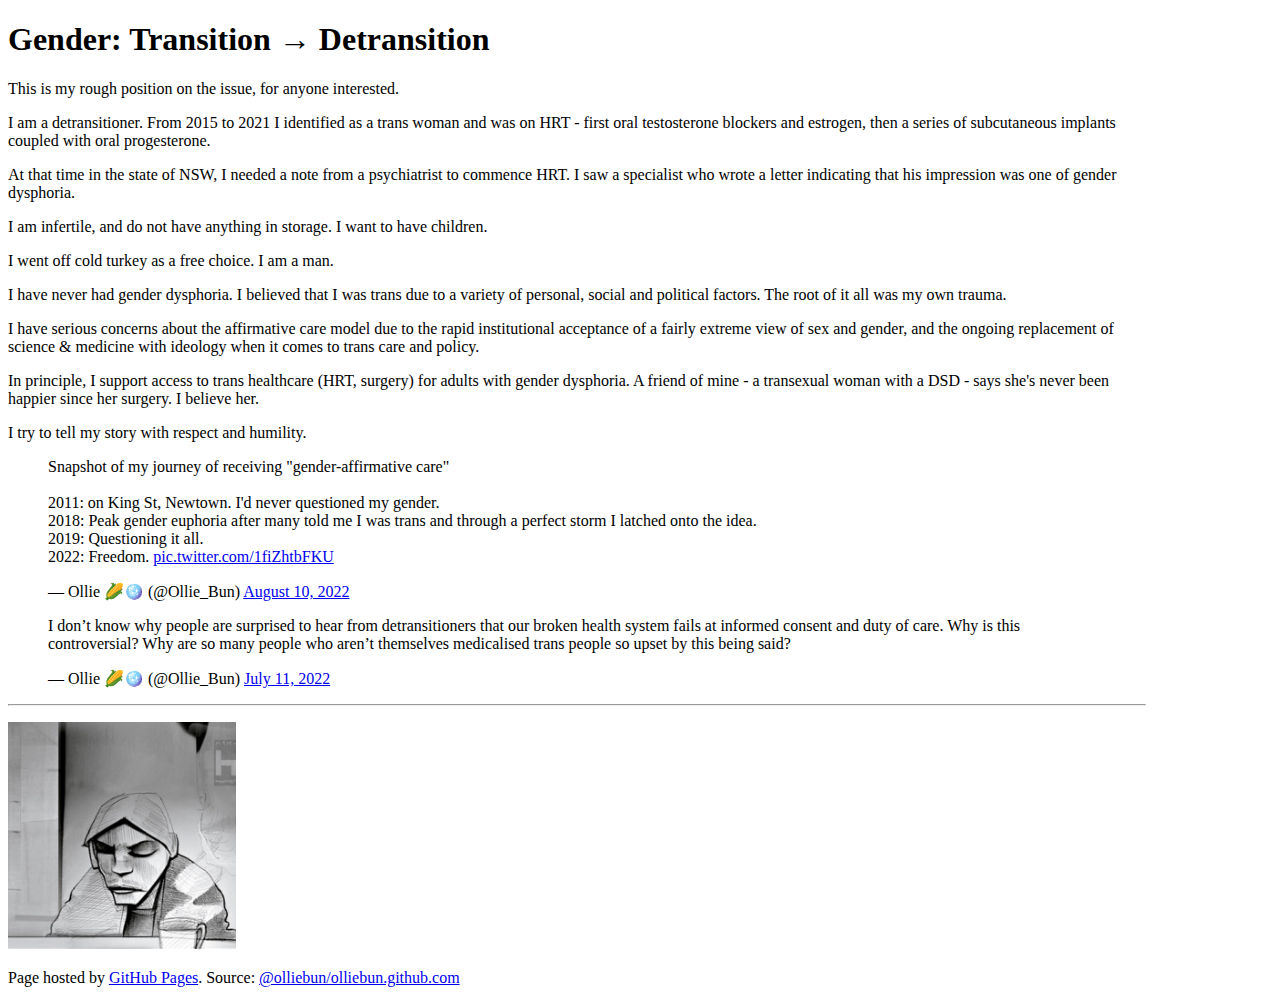
==== transition/index.html @ f9fe9c73 "move transition to its own page" ====
<!DOCTYPE html>
<html lang="en">
  <head>
    <meta charset="UTF-8">
    <meta name="viewport" content="width=device-width, initial-scale=1.0">
    <meta http-equiv="X-UA-Compatible" content="ie=edge">
    <title>Ollie - Transition → Detransition</title>
    <link rel="stylesheet" href="/css/index.css">

    <link rel="icon" href="/img/favicon-corn.png">
    <!--[if IE]><link rel="shortcut icon" href="/img/favicon-corn.png"><![endif]-->
  </head>
  <body>
    <div id="main">
      <h1>Gender: Transition → Detransition</h1>

      <p>This is my rough position on the issue, for anyone interested.</p>

      <p>I am a detransitioner. From 2015 to 2021 I identified as a trans woman and was on HRT - first oral testosterone blockers and estrogen, then a series of subcutaneous implants coupled with oral progesterone.</p>

      <p>At that time in the state of NSW, I needed a note from a psychiatrist to commence HRT. I saw a specialist who wrote a letter indicating that his impression was one of gender dysphoria.</p>

      <p>I am infertile, and do not have anything in storage. I want to have children.</p>

      <p>I went off cold turkey as a free choice. I am a man.</p>

      <p>I have never had gender dysphoria. I believed that I was trans due to a variety of personal, social and political factors. The root of it all was my own trauma.</p>

      <p>I have serious concerns about the affirmative care model due to the rapid institutional acceptance of a fairly extreme view of sex and gender, and the ongoing replacement of science & medicine with ideology when it comes to trans care and policy.</p>

      <p>In principle, I support access to trans healthcare (HRT, surgery) for adults with gender dysphoria. A friend of mine - a transexual woman with a DSD - says she's never been happier since her surgery. I believe her.</p>

      <p>I try to tell my story with respect and humility.</p>

      <blockquote class="twitter-tweet"><p lang="en" dir="ltr">Snapshot of my journey of receiving &quot;gender-affirmative care&quot;<br><br>2011: on King St, Newtown. I&#39;d never questioned my gender.<br>2018: Peak gender euphoria after many told me I was trans and through a perfect storm I latched onto the idea.<br>2019: Questioning it all.<br>2022: Freedom. <a href="https://t.co/1fiZhtbFKU">pic.twitter.com/1fiZhtbFKU</a></p>&mdash; Ollie 🌽🪩 (@Ollie_Bun) <a href="https://twitter.com/Ollie_Bun/status/1557375723932856320?ref_src=twsrc%5Etfw">August 10, 2022</a></blockquote> <script async src="https://platform.twitter.com/widgets.js" charset="utf-8"></script>

      <blockquote class="twitter-tweet"><p lang="en" dir="ltr">I don’t know why people are surprised to hear from detransitioners that our broken health system fails at informed consent and duty of care. Why is this controversial? Why are so many people who aren’t themselves medicalised trans people so upset by this being said?</p>&mdash; Ollie 🌽🪩 (@Ollie_Bun) <a href="https://twitter.com/Ollie_Bun/status/1546381074120355842?ref_src=twsrc%5Etfw">July 11, 2022</a></blockquote> <script async src="https://platform.twitter.com/widgets.js" charset="utf-8"></script>

      <hr>

      <p><img id="sign-off" src="/img/burial.jpg"></p>

      <p>Page hosted by <a href="https://pages.github.com/">GitHub Pages</a>. Source: <a href="https://github.com/olliebun/olliebun.github.io">@olliebun/olliebun.github.com</a></p>
    </div>
  </body>
</html>
---- css/index.css ----
body {
  font-family: "Gill Sans", serif;
}

div {
  max-width: 90%;
}
/* # Weird and tiny */
/* @media screen and (max-width: 479px) {
  #main img {
    max-width: 90%;
  }
} */

.youtube-embed {
  max-width: 100%;
}


/* # Mobile or smaller*/
@media screen and (max-width: 767px) {
  #main img {
    max-width: 90%;
  }

  img#sign-off {
    max-width: 40%;
  }
}

/* Tablet */
@media screen and (min-width: 768px) {
  #main img {
    max-width: 65%;
  }

  img#sign-off {
    max-width: 30%;
  }
}

/* Desktop */
@media only screen and (min-width: 992px) {
  #main img {
    max-width: 65%;
  }
  img#sign-off {
    max-width: 20%;
  }
}

/* Huge */
@media only screen and (min-width: 1280px) {
  #main img {
    max-width: 65%;
  }
  img#sign-off {
    max-width: 20%;
  }
}
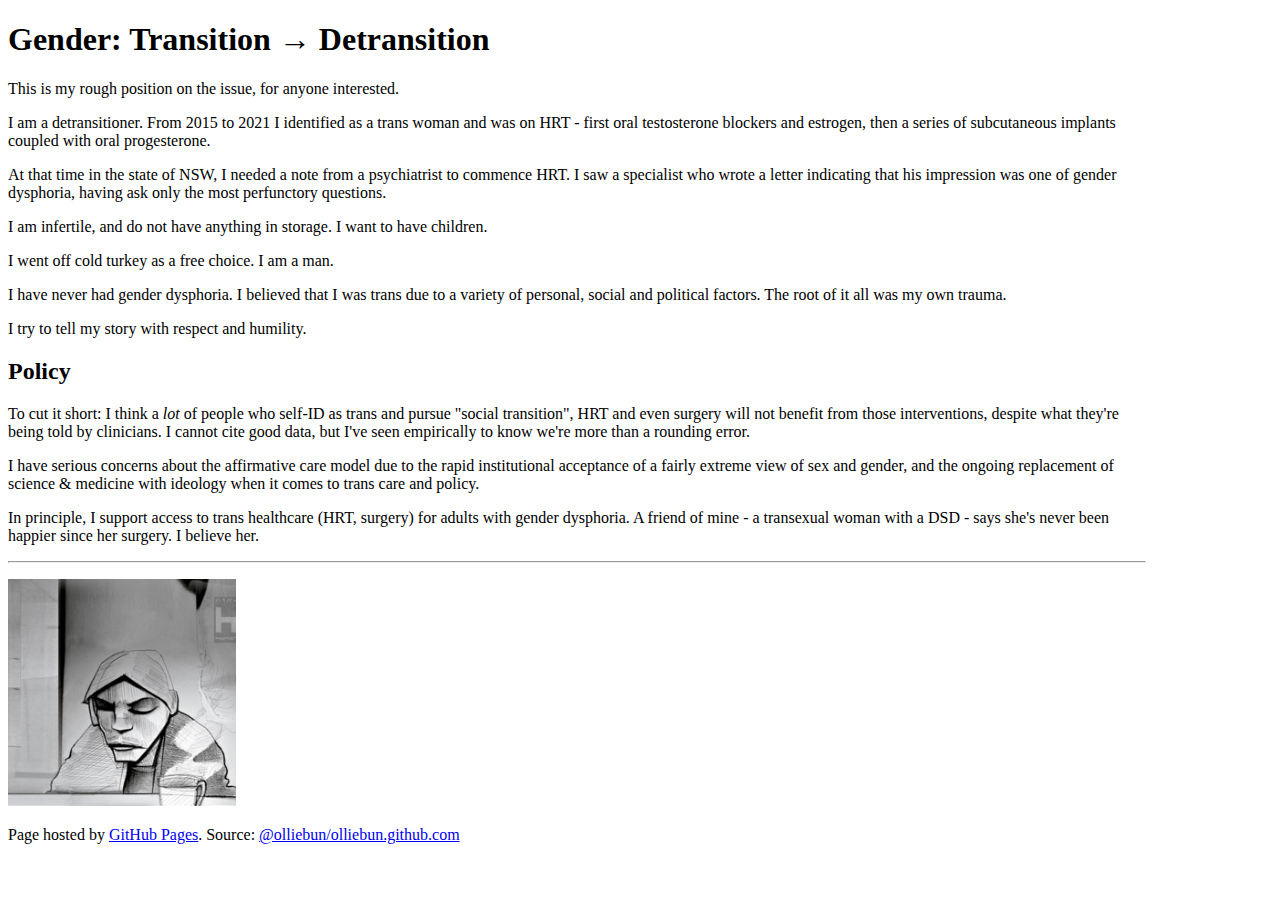
==== commit bbc2d32a: "remove tweets from trans statement" ====
--- a/transition/index.html
+++ b/transition/index.html
@@ -18,7 +18,7 @@
 
       <p>I am a detransitioner. From 2015 to 2021 I identified as a trans woman and was on HRT - first oral testosterone blockers and estrogen, then a series of subcutaneous implants coupled with oral progesterone.</p>
 
-      <p>At that time in the state of NSW, I needed a note from a psychiatrist to commence HRT. I saw a specialist who wrote a letter indicating that his impression was one of gender dysphoria.</p>
+      <p>At that time in the state of NSW, I needed a note from a psychiatrist to commence HRT. I saw a specialist who wrote a letter indicating that his impression was one of gender dysphoria, having ask only the most perfunctory questions.</p>
 
       <p>I am infertile, and do not have anything in storage. I want to have children.</p>
 
@@ -26,15 +26,15 @@
 
       <p>I have never had gender dysphoria. I believed that I was trans due to a variety of personal, social and political factors. The root of it all was my own trauma.</p>
 
+      <p>I try to tell my story with respect and humility.</p>
+
+      <h2>Policy</h2>
+
+      <p>To cut it short: I think a <em>lot</em> of people who self-ID as trans and pursue "social transition", HRT and even surgery will not benefit from those interventions, despite what they're being told by clinicians. I cannot cite good data, but I've seen empirically to know we're more than a rounding error.</p>
+
       <p>I have serious concerns about the affirmative care model due to the rapid institutional acceptance of a fairly extreme view of sex and gender, and the ongoing replacement of science & medicine with ideology when it comes to trans care and policy.</p>
 
       <p>In principle, I support access to trans healthcare (HRT, surgery) for adults with gender dysphoria. A friend of mine - a transexual woman with a DSD - says she's never been happier since her surgery. I believe her.</p>
-
-      <p>I try to tell my story with respect and humility.</p>
-
-      <blockquote class="twitter-tweet"><p lang="en" dir="ltr">Snapshot of my journey of receiving &quot;gender-affirmative care&quot;<br><br>2011: on King St, Newtown. I&#39;d never questioned my gender.<br>2018: Peak gender euphoria after many told me I was trans and through a perfect storm I latched onto the idea.<br>2019: Questioning it all.<br>2022: Freedom. <a href="https://t.co/1fiZhtbFKU">pic.twitter.com/1fiZhtbFKU</a></p>&mdash; Ollie 🌽🪩 (@Ollie_Bun) <a href="https://twitter.com/Ollie_Bun/status/1557375723932856320?ref_src=twsrc%5Etfw">August 10, 2022</a></blockquote> <script async src="https://platform.twitter.com/widgets.js" charset="utf-8"></script>
-
-      <blockquote class="twitter-tweet"><p lang="en" dir="ltr">I don’t know why people are surprised to hear from detransitioners that our broken health system fails at informed consent and duty of care. Why is this controversial? Why are so many people who aren’t themselves medicalised trans people so upset by this being said?</p>&mdash; Ollie 🌽🪩 (@Ollie_Bun) <a href="https://twitter.com/Ollie_Bun/status/1546381074120355842?ref_src=twsrc%5Etfw">July 11, 2022</a></blockquote> <script async src="https://platform.twitter.com/widgets.js" charset="utf-8"></script>
 
       <hr>
 
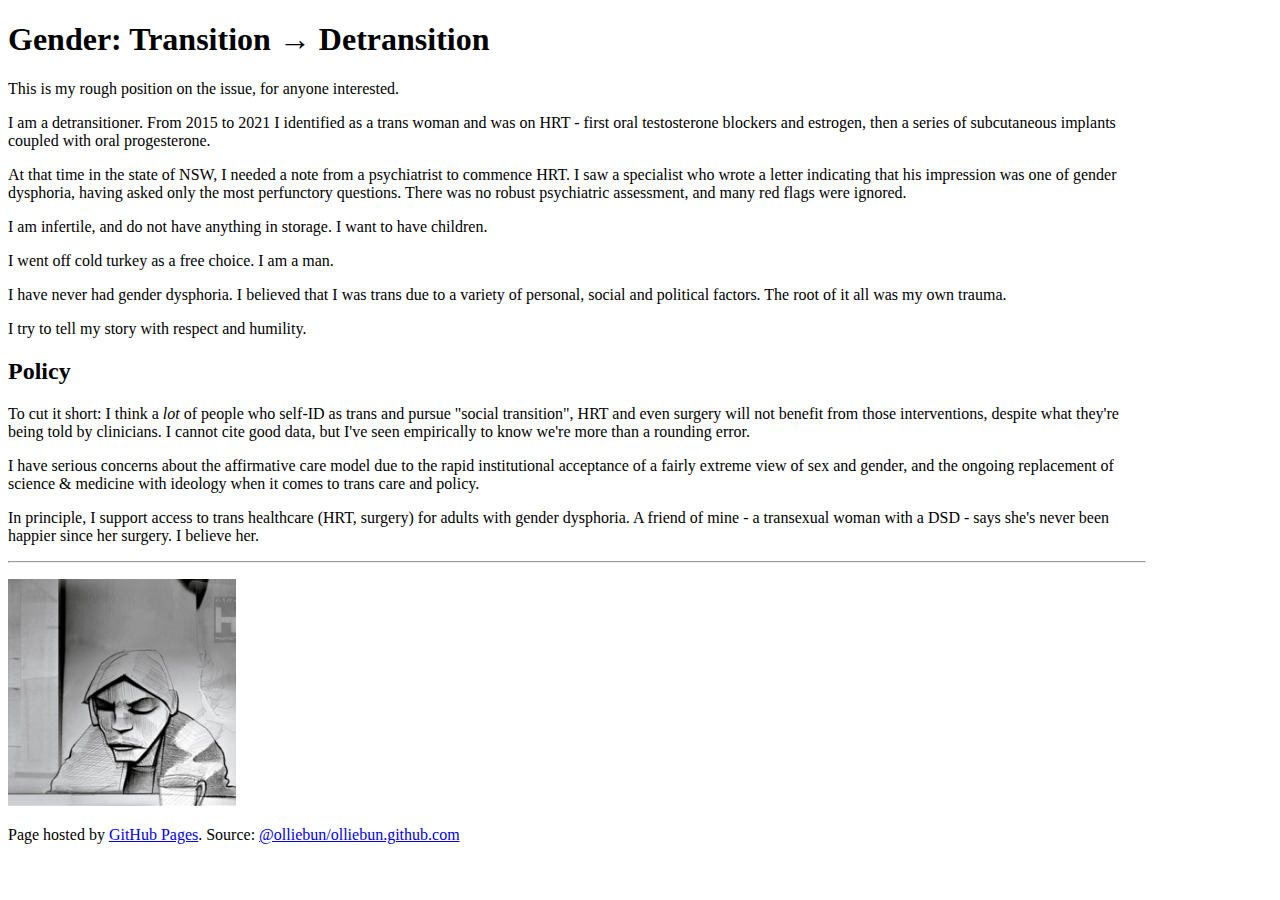
==== commit ea1428a6: "psych notes" ====
--- a/transition/index.html
+++ b/transition/index.html
@@ -18,7 +18,7 @@
 
       <p>I am a detransitioner. From 2015 to 2021 I identified as a trans woman and was on HRT - first oral testosterone blockers and estrogen, then a series of subcutaneous implants coupled with oral progesterone.</p>
 
-      <p>At that time in the state of NSW, I needed a note from a psychiatrist to commence HRT. I saw a specialist who wrote a letter indicating that his impression was one of gender dysphoria, having ask only the most perfunctory questions.</p>
+      <p>At that time in the state of NSW, I needed a note from a psychiatrist to commence HRT. I saw a specialist who wrote a letter indicating that his impression was one of gender dysphoria, having asked only the most perfunctory questions. There was no robust psychiatric assessment, and many red flags were ignored.</p>
 
       <p>I am infertile, and do not have anything in storage. I want to have children.</p>
 
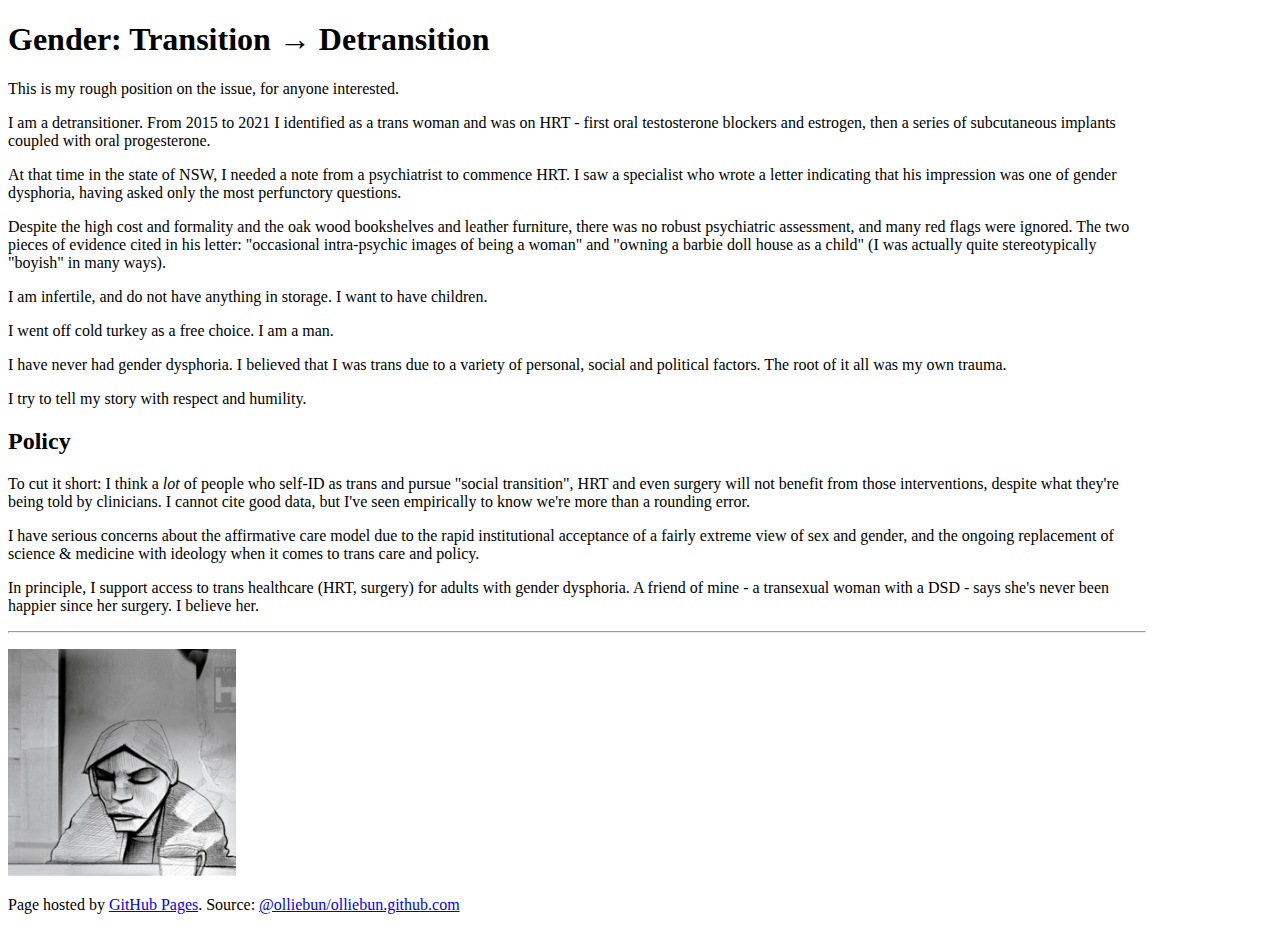
==== commit d1117cd5: "psych notes more moregit" ====
--- a/transition/index.html
+++ b/transition/index.html
@@ -18,7 +18,9 @@
 
       <p>I am a detransitioner. From 2015 to 2021 I identified as a trans woman and was on HRT - first oral testosterone blockers and estrogen, then a series of subcutaneous implants coupled with oral progesterone.</p>
 
-      <p>At that time in the state of NSW, I needed a note from a psychiatrist to commence HRT. I saw a specialist who wrote a letter indicating that his impression was one of gender dysphoria, having asked only the most perfunctory questions. There was no robust psychiatric assessment, and many red flags were ignored.</p>
+      <p>At that time in the state of NSW, I needed a note from a psychiatrist to commence HRT. I saw a specialist who wrote a letter indicating that his impression was one of gender dysphoria, having asked only the most perfunctory questions.</p>
+
+      <p>Despite the high cost and formality and the oak wood bookshelves and leather furniture, there was no robust psychiatric assessment, and many red flags were ignored. The two pieces of evidence cited in his letter: "occasional intra-psychic images of being a woman" and "owning a barbie doll house as a child" (I was actually quite stereotypically "boyish" in many ways).</p>
 
       <p>I am infertile, and do not have anything in storage. I want to have children.</p>
 
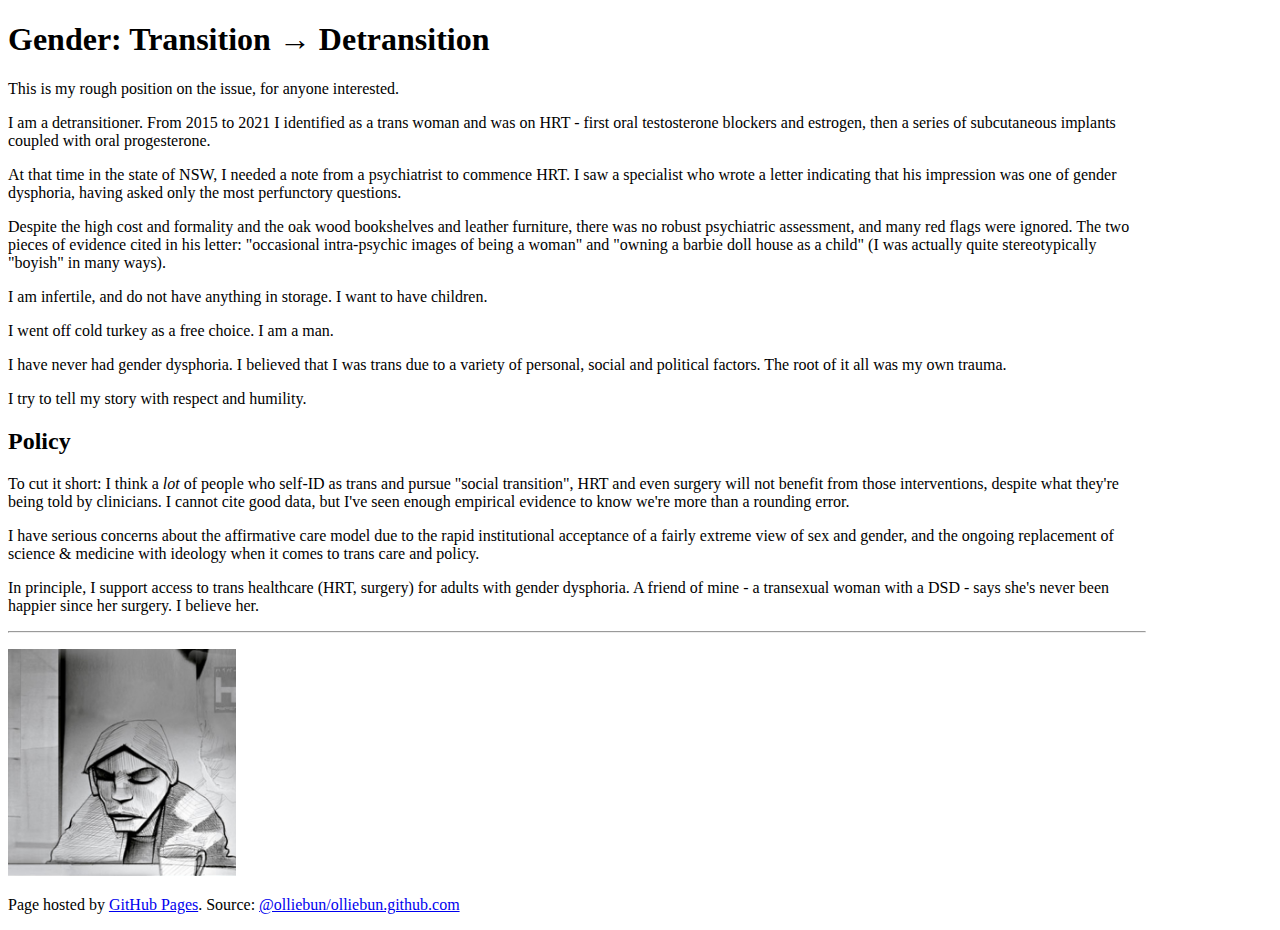
==== commit c2e1e987: "empirical baby" ====
--- a/transition/index.html
+++ b/transition/index.html
@@ -32,7 +32,7 @@
 
       <h2>Policy</h2>
 
-      <p>To cut it short: I think a <em>lot</em> of people who self-ID as trans and pursue "social transition", HRT and even surgery will not benefit from those interventions, despite what they're being told by clinicians. I cannot cite good data, but I've seen empirically to know we're more than a rounding error.</p>
+      <p>To cut it short: I think a <em>lot</em> of people who self-ID as trans and pursue "social transition", HRT and even surgery will not benefit from those interventions, despite what they're being told by clinicians. I cannot cite good data, but I've seen enough empirical evidence to know we're more than a rounding error.</p>
 
       <p>I have serious concerns about the affirmative care model due to the rapid institutional acceptance of a fairly extreme view of sex and gender, and the ongoing replacement of science & medicine with ideology when it comes to trans care and policy.</p>
 
